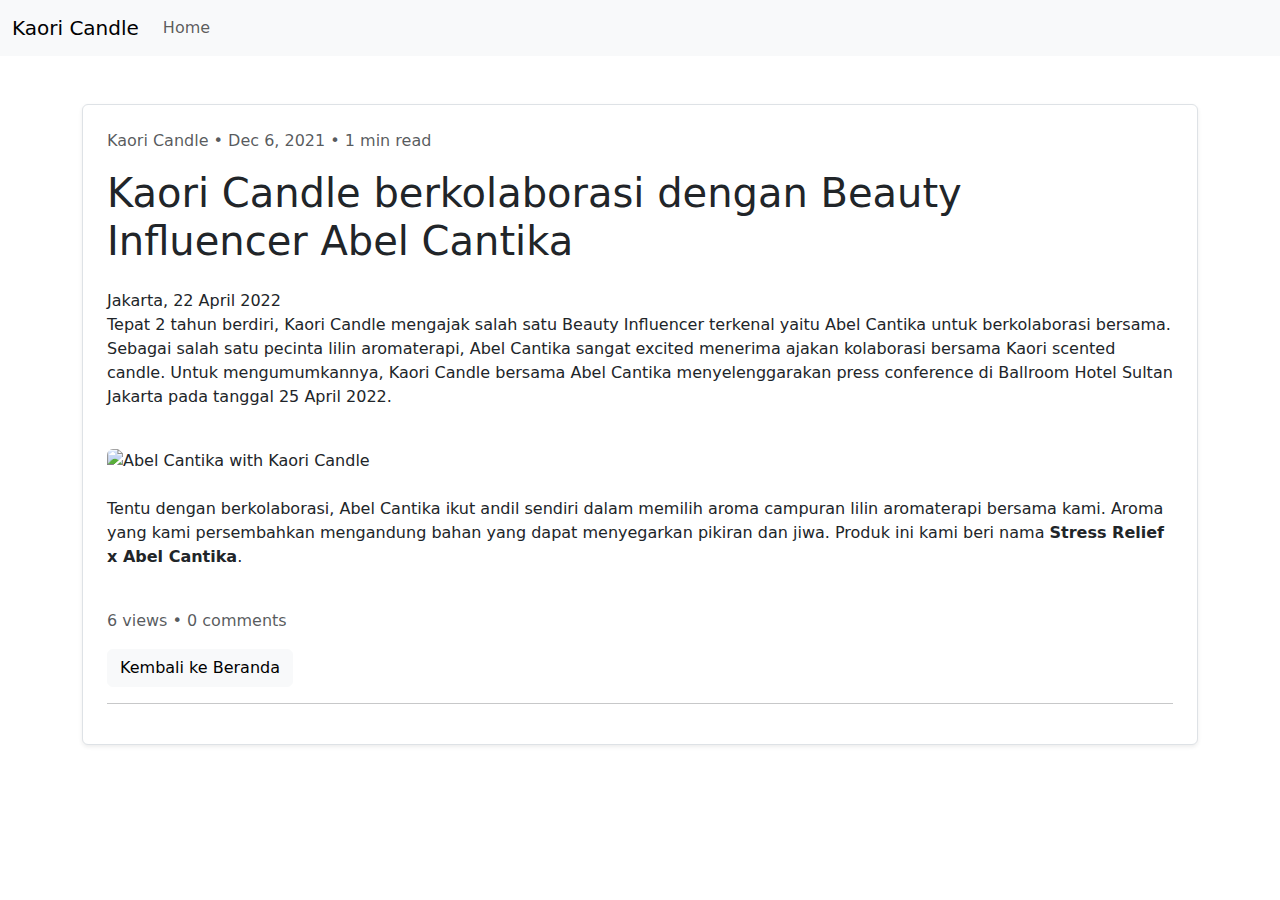
==== Memenuhi-Kebutuhan-Konsumen.html @ 2d389081 "Add files via upload" ====
<!DOCTYPE html>
<html lang="en">
  <head>
    <meta charset="UTF-8" />
    <meta name="viewport" content="width=device-width, initial-scale=1.0" />
    <title>Scentoria Parfum</title>
    <link rel="shortcut icon" type="image" href="./image/SCENTORIA.png" />
    <link
      href="https://cdn.jsdelivr.net/npm/bootstrap@5.3.0-alpha3/dist/css/bootstrap.min.css"
      rel="stylesheet"
    />
  </head>
  <body>
    <nav class="navbar navbar-expand-lg navbar-light bg-light">
      <div class="container-fluid">
        <a class="navbar-brand" href="#">Kaori Candle</a>
        <button
          class="navbar-toggler"
          type="button"
          data-bs-toggle="collapse"
          data-bs-target="#navbarNav"
          aria-controls="navbarNav"
          aria-expanded="false"
          aria-label="Toggle navigation"
        >
          <span class="navbar-toggler-icon"></span>
        </button>
        <div class="collapse navbar-collapse" id="navbarNav">
          <ul class="navbar-nav">
            <li class="nav-item">
              <a class="nav-link" href="index.html">Home</a>
            </li>
          </ul>
        </div>
      </div>
    </nav>

    <div class="container mt-5">
      <div class="border rounded p-4 shadow-sm bg-white">
        <div class="row mb-4">
          <div class="col">
            <p class="text-muted">Kaori Candle • Dec 6, 2021 • 1 min read</p>
            <h1 class="mb-4">Kaori Candle berkolaborasi dengan Beauty Influencer Abel Cantika</h1>
            <p>
              Jakarta, 22 April 2022<br />
              Tepat 2 tahun berdiri, Kaori Candle mengajak salah satu Beauty Influencer terkenal
              yaitu Abel Cantika untuk berkolaborasi bersama. Sebagai salah satu pecinta lilin aromaterapi, Abel Cantika sangat excited menerima ajakan kolaborasi bersama Kaori scented candle. Untuk mengumumkannya, Kaori Candle bersama Abel Cantika menyelenggarakan press conference di Ballroom Hotel Sultan Jakarta pada tanggal 25 April 2022.
            </p>
          </div>
        </div>
        <div class="row">
          <div class="col-md-12 justify-text-center">
            <img
              src="./image/2.jpg"
              class="img-fluid rounded mb-3 text-center"
              alt="Abel Cantika with Kaori Candle"
            />
            <p class="mt-2">
              Tentu dengan berkolaborasi, Abel Cantika ikut andil sendiri dalam memilih aroma campuran lilin aromaterapi bersama kami. Aroma yang kami persembahkan mengandung bahan yang dapat menyegarkan pikiran dan jiwa. Produk ini kami beri nama <strong>Stress Relief x Abel Cantika</strong>.
            </p>
          </div>
        </div>
        <div class="row mt-4">
          <div class="col">
            <p class="text-muted">6 views • 0 comments</p>
            <a href="Press-Release.html" class="btn btn-light">Kembali ke Beranda</a>
            <hr />
          </div>
        </div>
      </div>
    </div>

    <script src="https://cdn.jsdelivr.net/npm/bootstrap@5.3.0-alpha3/dist/js/bootstrap.bundle.min.js"></script>
  </body>
</html>
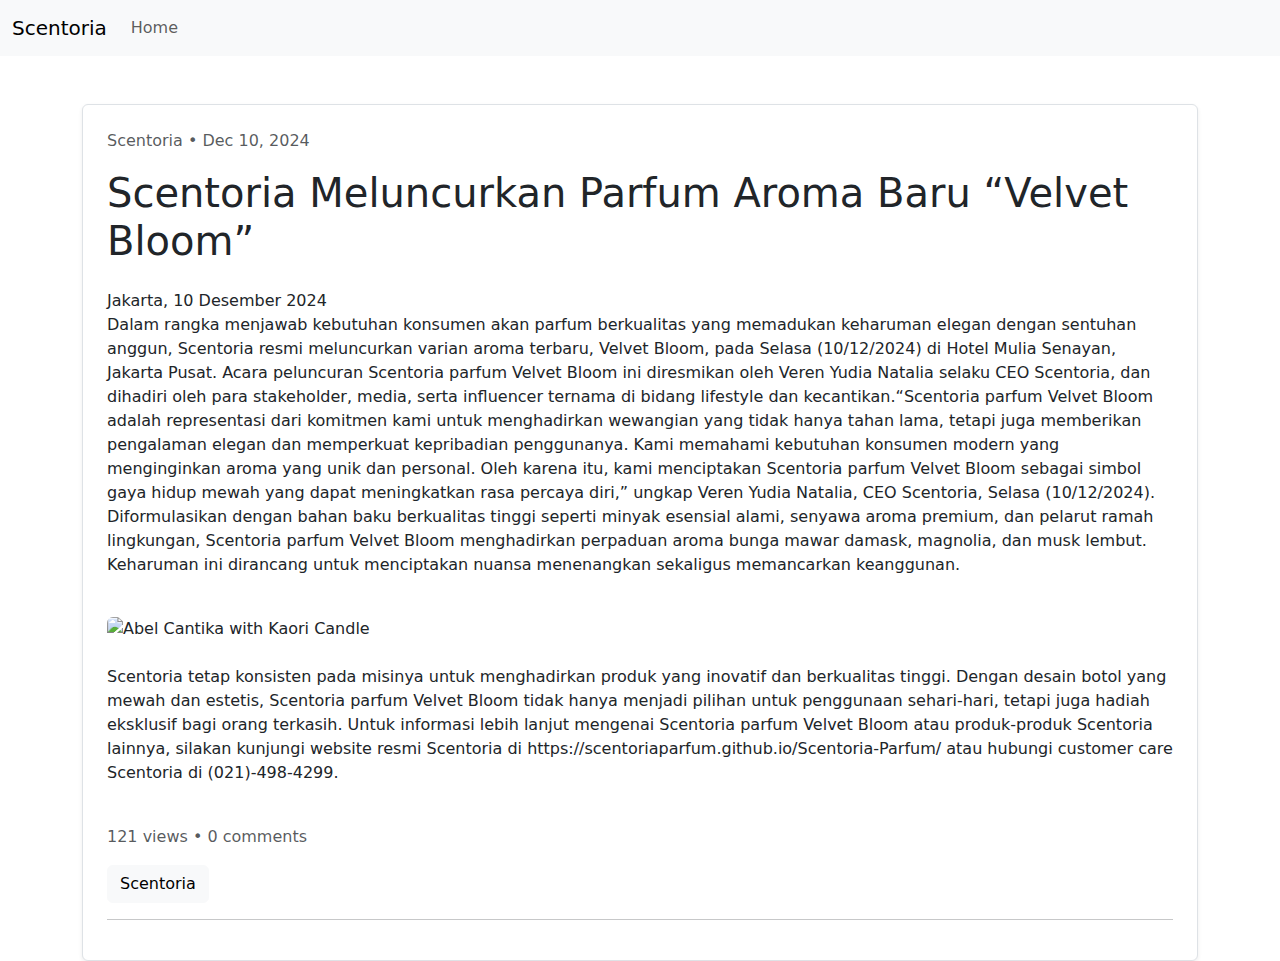
==== commit 2cf24917: "Memenuhi-Kebutuhan-Konsumen.html" ====
--- a/Memenuhi-Kebutuhan-Konsumen.html
+++ b/Memenuhi-Kebutuhan-Konsumen.html
@@ -3,26 +3,15 @@
   <head>
     <meta charset="UTF-8" />
     <meta name="viewport" content="width=device-width, initial-scale=1.0" />
-    <title>Scentoria Parfum</title>
+    <title>Scentoria</title>
     <link rel="shortcut icon" type="image" href="./image/SCENTORIA.png" />
-    <link
-      href="https://cdn.jsdelivr.net/npm/bootstrap@5.3.0-alpha3/dist/css/bootstrap.min.css"
-      rel="stylesheet"
-    />
+    <link href="https://cdn.jsdelivr.net/npm/bootstrap@5.3.0-alpha3/dist/css/bootstrap.min.css" rel="stylesheet" />
   </head>
   <body>
     <nav class="navbar navbar-expand-lg navbar-light bg-light">
       <div class="container-fluid">
-        <a class="navbar-brand" href="#">Kaori Candle</a>
-        <button
-          class="navbar-toggler"
-          type="button"
-          data-bs-toggle="collapse"
-          data-bs-target="#navbarNav"
-          aria-controls="navbarNav"
-          aria-expanded="false"
-          aria-label="Toggle navigation"
-        >
+        <a class="navbar-brand" href="#">Scentoria</a>
+        <button class="navbar-toggler" type="button" data-bs-toggle="collapse" data-bs-target="#navbarNav" aria-controls="navbarNav" aria-expanded="false" aria-label="Toggle navigation">
           <span class="navbar-toggler-icon"></span>
         </button>
         <div class="collapse navbar-collapse" id="navbarNav">
@@ -38,32 +27,32 @@
     <div class="container mt-5">
       <div class="border rounded p-4 shadow-sm bg-white">
         <div class="row mb-4">
-          <div class="col">
-            <p class="text-muted">Kaori Candle • Dec 6, 2021 • 1 min read</p>
-            <h1 class="mb-4">Kaori Candle berkolaborasi dengan Beauty Influencer Abel Cantika</h1>
+          <div class="col justify-text-center">
+            <p class="text-muted">Scentoria • Dec 10, 2024</p>
+            <h1 class="mb-4">Scentoria Meluncurkan Parfum Aroma Baru “Velvet Bloom”</h1>
             <p>
-              Jakarta, 22 April 2022<br />
-              Tepat 2 tahun berdiri, Kaori Candle mengajak salah satu Beauty Influencer terkenal
-              yaitu Abel Cantika untuk berkolaborasi bersama. Sebagai salah satu pecinta lilin aromaterapi, Abel Cantika sangat excited menerima ajakan kolaborasi bersama Kaori scented candle. Untuk mengumumkannya, Kaori Candle bersama Abel Cantika menyelenggarakan press conference di Ballroom Hotel Sultan Jakarta pada tanggal 25 April 2022.
+              Jakarta, 10 Desember 2024<br />
+              Dalam rangka menjawab kebutuhan konsumen akan parfum berkualitas yang memadukan keharuman elegan dengan sentuhan anggun, Scentoria resmi meluncurkan varian aroma terbaru, Velvet Bloom, pada Selasa (10/12/2024) di Hotel Mulia
+              Senayan, Jakarta Pusat. Acara peluncuran Scentoria parfum Velvet Bloom ini diresmikan oleh Veren Yudia Natalia selaku CEO Scentoria, dan dihadiri oleh para stakeholder, media, serta influencer ternama di bidang lifestyle dan
+              kecantikan.“Scentoria parfum Velvet Bloom adalah representasi dari komitmen kami untuk menghadirkan wewangian yang tidak hanya tahan lama, tetapi juga memberikan pengalaman elegan dan memperkuat kepribadian penggunanya. Kami memahami kebutuhan konsumen modern yang menginginkan aroma yang unik dan personal. Oleh karena itu, kami menciptakan Scentoria parfum Velvet Bloom sebagai simbol gaya hidup mewah yang dapat meningkatkan rasa percaya diri,” ungkap Veren Yudia Natalia, CEO Scentoria, Selasa (10/12/2024). 
+              Diformulasikan dengan bahan baku berkualitas tinggi seperti minyak esensial alami, senyawa aroma premium, dan pelarut ramah lingkungan, Scentoria parfum Velvet Bloom menghadirkan perpaduan aroma bunga mawar damask, magnolia, dan musk lembut. Keharuman ini dirancang untuk menciptakan nuansa menenangkan sekaligus memancarkan keanggunan.
             </p>
           </div>
         </div>
         <div class="row">
           <div class="col-md-12 justify-text-center">
-            <img
-              src="./image/2.jpg"
-              class="img-fluid rounded mb-3 text-center"
-              alt="Abel Cantika with Kaori Candle"
-            />
+            <img src="./image/2.jpg" class="img-fluid rounded mb-3 text-center" alt="Abel Cantika with Kaori Candle" />
             <p class="mt-2">
-              Tentu dengan berkolaborasi, Abel Cantika ikut andil sendiri dalam memilih aroma campuran lilin aromaterapi bersama kami. Aroma yang kami persembahkan mengandung bahan yang dapat menyegarkan pikiran dan jiwa. Produk ini kami beri nama <strong>Stress Relief x Abel Cantika</strong>.
+              Scentoria tetap konsisten pada misinya untuk menghadirkan produk yang inovatif dan berkualitas tinggi. Dengan desain botol yang mewah dan estetis, Scentoria parfum Velvet Bloom tidak hanya menjadi pilihan untuk penggunaan
+              sehari-hari, tetapi juga hadiah eksklusif bagi orang terkasih. Untuk informasi lebih lanjut mengenai Scentoria parfum Velvet Bloom atau produk-produk Scentoria lainnya, silakan kunjungi website resmi Scentoria di
+              https://scentoriaparfum.github.io/Scentoria-Parfum/ atau hubungi customer care Scentoria di (021)-498-4299.
             </p>
           </div>
         </div>
         <div class="row mt-4">
           <div class="col">
-            <p class="text-muted">6 views • 0 comments</p>
-            <a href="Press-Release.html" class="btn btn-light">Kembali ke Beranda</a>
+            <p class="text-muted">121 views • 0 comments</p>
+            <a href="Press-Release.html" class="btn btn-light">Scentoria</a>
             <hr />
           </div>
         </div>
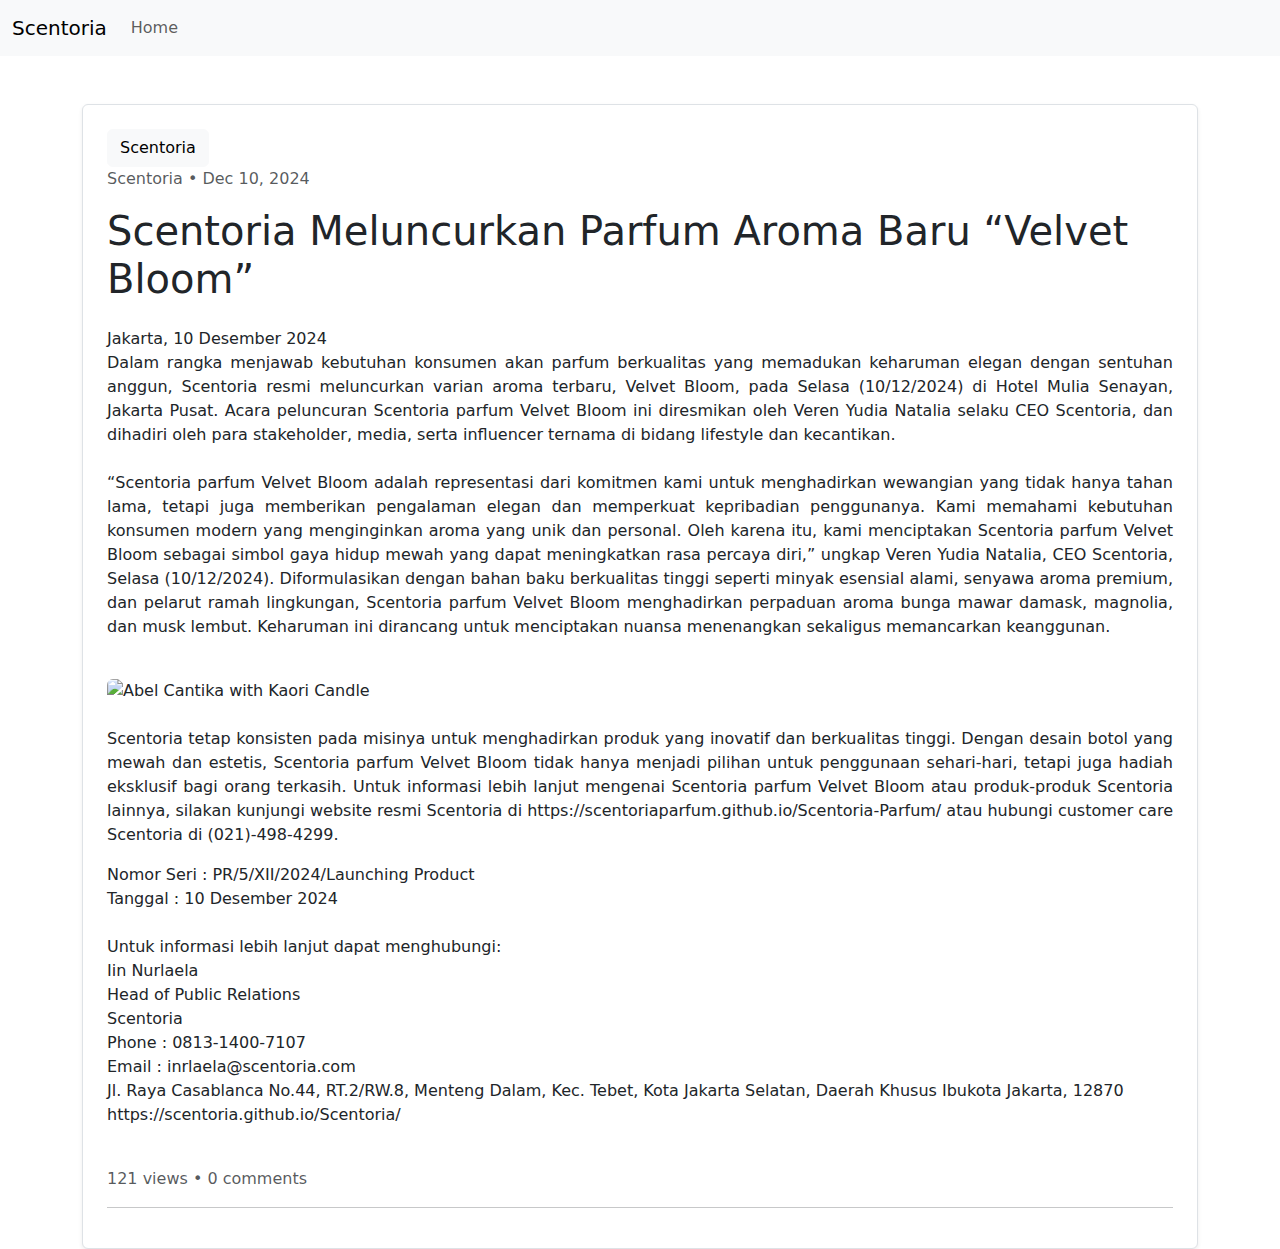
==== commit 6d8aaf0d: "Memenuhi-Kebutuhan-Konsumen.html" ====
--- a/Memenuhi-Kebutuhan-Konsumen.html
+++ b/Memenuhi-Kebutuhan-Konsumen.html
@@ -23,18 +23,34 @@
         </div>
       </div>
     </nav>
+    
+    <style>
+      p {
+        text-align: justify;
+      }
 
+      .text-center-img {
+        display: flex;
+        justify-content: center;
+        align-items: center;
+      }
+    </style>
+    
     <div class="container mt-5">
       <div class="border rounded p-4 shadow-sm bg-white">
         <div class="row mb-4">
           <div class="col justify-text-center">
+            <a href="Press-Release.html" class="btn btn-light">Scentoria</a>
             <p class="text-muted">Scentoria • Dec 10, 2024</p>
             <h1 class="mb-4">Scentoria Meluncurkan Parfum Aroma Baru “Velvet Bloom”</h1>
             <p>
-              Jakarta, 10 Desember 2024<br />
+              Jakarta, 10 Desember 2024<br>
               Dalam rangka menjawab kebutuhan konsumen akan parfum berkualitas yang memadukan keharuman elegan dengan sentuhan anggun, Scentoria resmi meluncurkan varian aroma terbaru, Velvet Bloom, pada Selasa (10/12/2024) di Hotel Mulia
               Senayan, Jakarta Pusat. Acara peluncuran Scentoria parfum Velvet Bloom ini diresmikan oleh Veren Yudia Natalia selaku CEO Scentoria, dan dihadiri oleh para stakeholder, media, serta influencer ternama di bidang lifestyle dan
-              kecantikan.“Scentoria parfum Velvet Bloom adalah representasi dari komitmen kami untuk menghadirkan wewangian yang tidak hanya tahan lama, tetapi juga memberikan pengalaman elegan dan memperkuat kepribadian penggunanya. Kami memahami kebutuhan konsumen modern yang menginginkan aroma yang unik dan personal. Oleh karena itu, kami menciptakan Scentoria parfum Velvet Bloom sebagai simbol gaya hidup mewah yang dapat meningkatkan rasa percaya diri,” ungkap Veren Yudia Natalia, CEO Scentoria, Selasa (10/12/2024). 
+              kecantikan.
+              <br>
+              <br>
+              “Scentoria parfum Velvet Bloom adalah representasi dari komitmen kami untuk menghadirkan wewangian yang tidak hanya tahan lama, tetapi juga memberikan pengalaman elegan dan memperkuat kepribadian penggunanya. Kami memahami kebutuhan konsumen modern yang menginginkan aroma yang unik dan personal. Oleh karena itu, kami menciptakan Scentoria parfum Velvet Bloom sebagai simbol gaya hidup mewah yang dapat meningkatkan rasa percaya diri,” ungkap Veren Yudia Natalia, CEO Scentoria, Selasa (10/12/2024). 
               Diformulasikan dengan bahan baku berkualitas tinggi seperti minyak esensial alami, senyawa aroma premium, dan pelarut ramah lingkungan, Scentoria parfum Velvet Bloom menghadirkan perpaduan aroma bunga mawar damask, magnolia, dan musk lembut. Keharuman ini dirancang untuk menciptakan nuansa menenangkan sekaligus memancarkan keanggunan.
             </p>
           </div>
@@ -47,12 +63,24 @@
               sehari-hari, tetapi juga hadiah eksklusif bagi orang terkasih. Untuk informasi lebih lanjut mengenai Scentoria parfum Velvet Bloom atau produk-produk Scentoria lainnya, silakan kunjungi website resmi Scentoria di
               https://scentoriaparfum.github.io/Scentoria-Parfum/ atau hubungi customer care Scentoria di (021)-498-4299.
             </p>
+            <p class="mt-2">
+              Nomor Seri	: PR/5/XII/2024/Launching Product<br>
+              Tanggal	    : 10 Desember 2024<br>
+              <br>
+              Untuk informasi lebih lanjut dapat menghubungi:<br>
+              Iin Nurlaela<br>
+              Head of Public Relations<br>
+              Scentoria<br>
+              Phone	: 0813-1400-7107<br>
+              Email	: inrlaela@scentoria.com<br>
+              Jl. Raya Casablanca No.44, RT.2/RW.8, Menteng Dalam, Kec. Tebet, Kota Jakarta Selatan, Daerah Khusus Ibukota Jakarta, 12870<br>
+              https://scentoria.github.io/Scentoria/<br>
+            </p>
           </div>
         </div>
         <div class="row mt-4">
           <div class="col">
             <p class="text-muted">121 views • 0 comments</p>
-            <a href="Press-Release.html" class="btn btn-light">Scentoria</a>
             <hr />
           </div>
         </div>
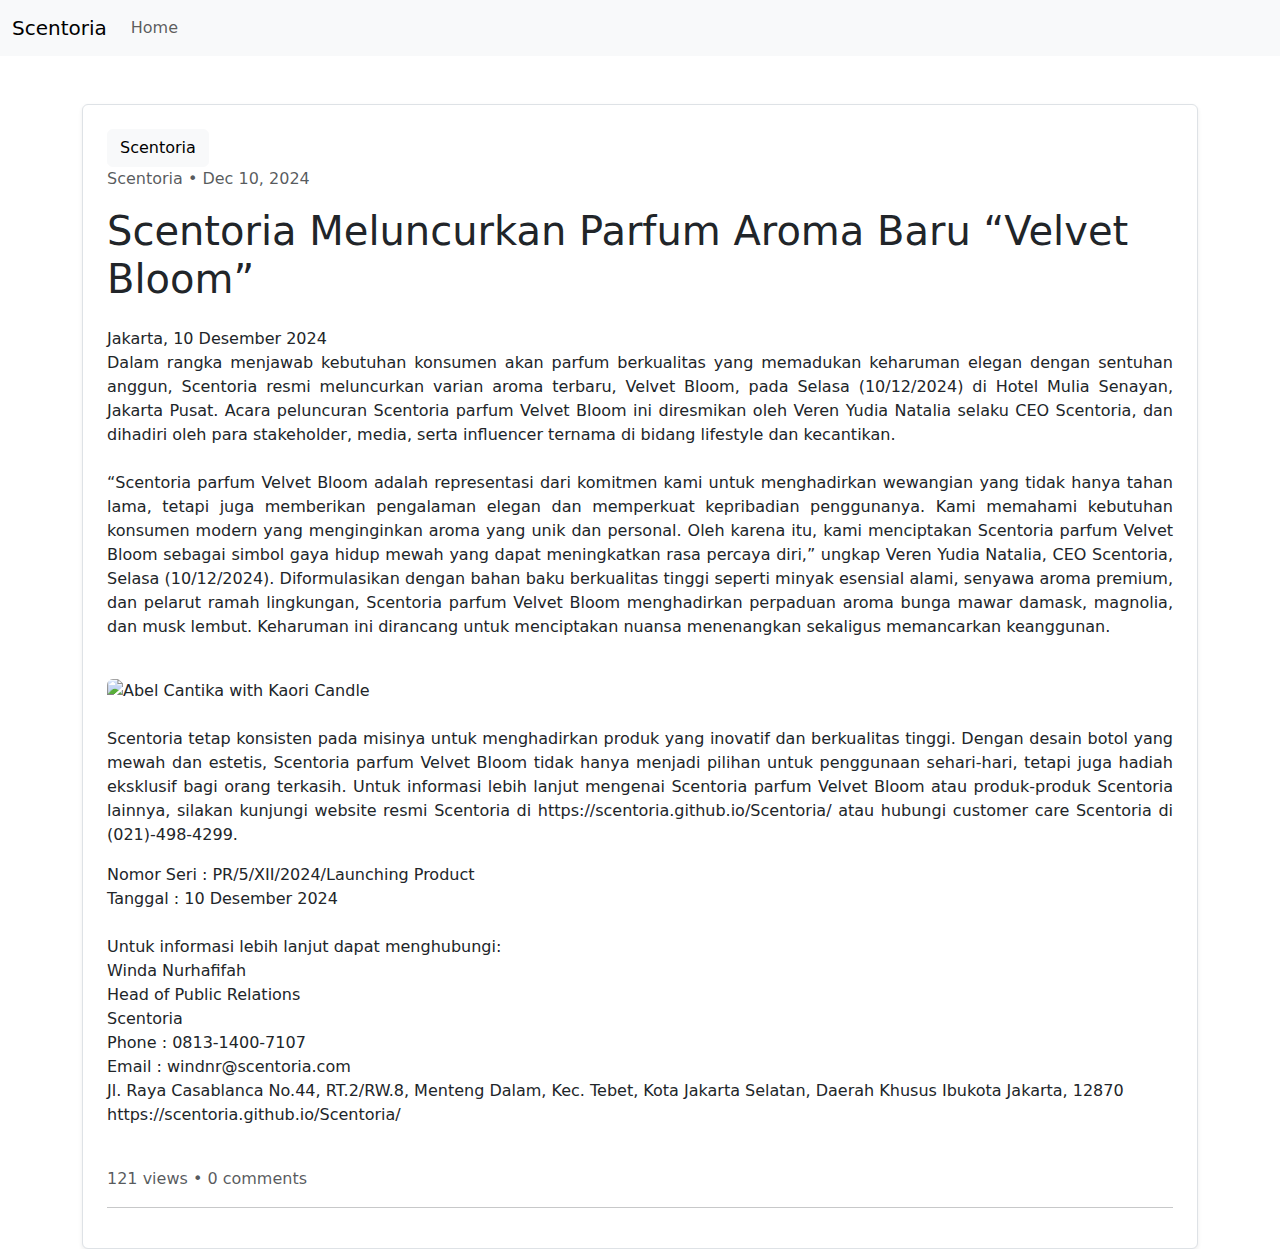
==== commit b7ede733: "Memenuhi-Kebutuhan-Konsumen.html" ====
--- a/Memenuhi-Kebutuhan-Konsumen.html
+++ b/Memenuhi-Kebutuhan-Konsumen.html
@@ -61,18 +61,18 @@
             <p class="mt-2">
               Scentoria tetap konsisten pada misinya untuk menghadirkan produk yang inovatif dan berkualitas tinggi. Dengan desain botol yang mewah dan estetis, Scentoria parfum Velvet Bloom tidak hanya menjadi pilihan untuk penggunaan
               sehari-hari, tetapi juga hadiah eksklusif bagi orang terkasih. Untuk informasi lebih lanjut mengenai Scentoria parfum Velvet Bloom atau produk-produk Scentoria lainnya, silakan kunjungi website resmi Scentoria di
-              https://scentoriaparfum.github.io/Scentoria-Parfum/ atau hubungi customer care Scentoria di (021)-498-4299.
+              https://scentoria.github.io/Scentoria/ atau hubungi customer care Scentoria di (021)-498-4299.
             </p>
             <p class="mt-2">
               Nomor Seri	: PR/5/XII/2024/Launching Product<br>
               Tanggal	    : 10 Desember 2024<br>
               <br>
               Untuk informasi lebih lanjut dapat menghubungi:<br>
-              Iin Nurlaela<br>
+              Winda Nurhafifah<br>
               Head of Public Relations<br>
               Scentoria<br>
               Phone	: 0813-1400-7107<br>
-              Email	: inrlaela@scentoria.com<br>
+              Email	: windnr@scentoria.com<br>
               Jl. Raya Casablanca No.44, RT.2/RW.8, Menteng Dalam, Kec. Tebet, Kota Jakarta Selatan, Daerah Khusus Ibukota Jakarta, 12870<br>
               https://scentoria.github.io/Scentoria/<br>
             </p>
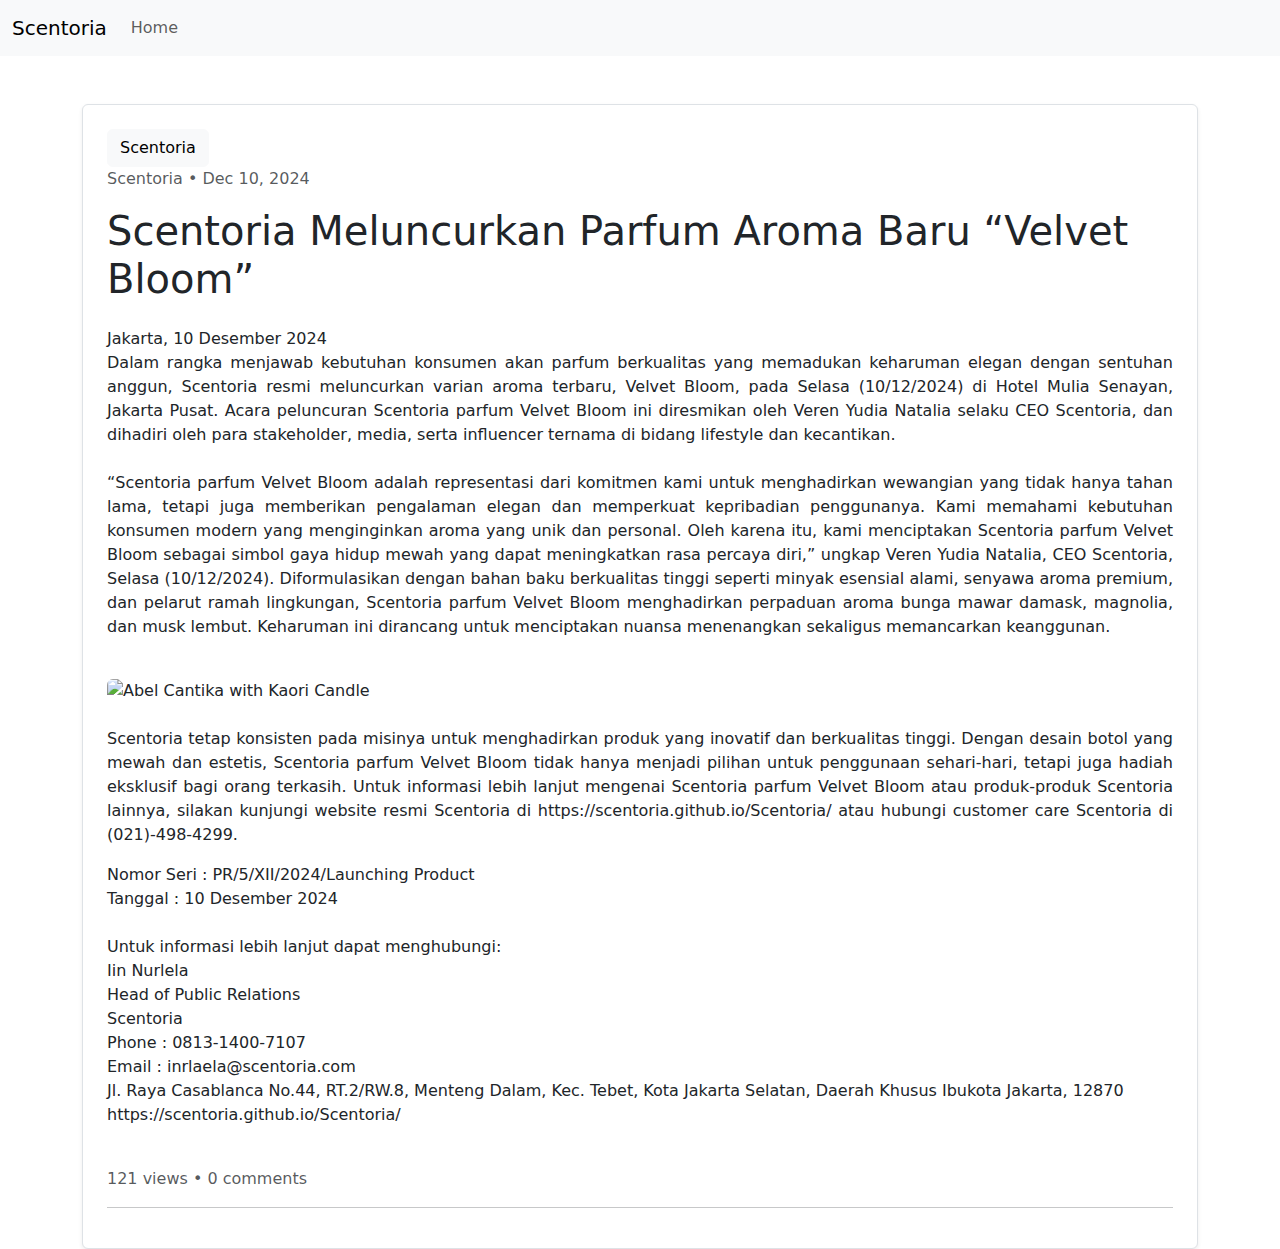
==== commit f1611908: "Memenuhi-Kebutuhan-Konsumen.html" ====
--- a/Memenuhi-Kebutuhan-Konsumen.html
+++ b/Memenuhi-Kebutuhan-Konsumen.html
@@ -68,11 +68,11 @@
               Tanggal	    : 10 Desember 2024<br>
               <br>
               Untuk informasi lebih lanjut dapat menghubungi:<br>
-              Winda Nurhafifah<br>
+              Iin Nurlela<br>
               Head of Public Relations<br>
               Scentoria<br>
               Phone	: 0813-1400-7107<br>
-              Email	: windnr@scentoria.com<br>
+              Email	: inrlaela@scentoria.com<br>
               Jl. Raya Casablanca No.44, RT.2/RW.8, Menteng Dalam, Kec. Tebet, Kota Jakarta Selatan, Daerah Khusus Ibukota Jakarta, 12870<br>
               https://scentoria.github.io/Scentoria/<br>
             </p>
